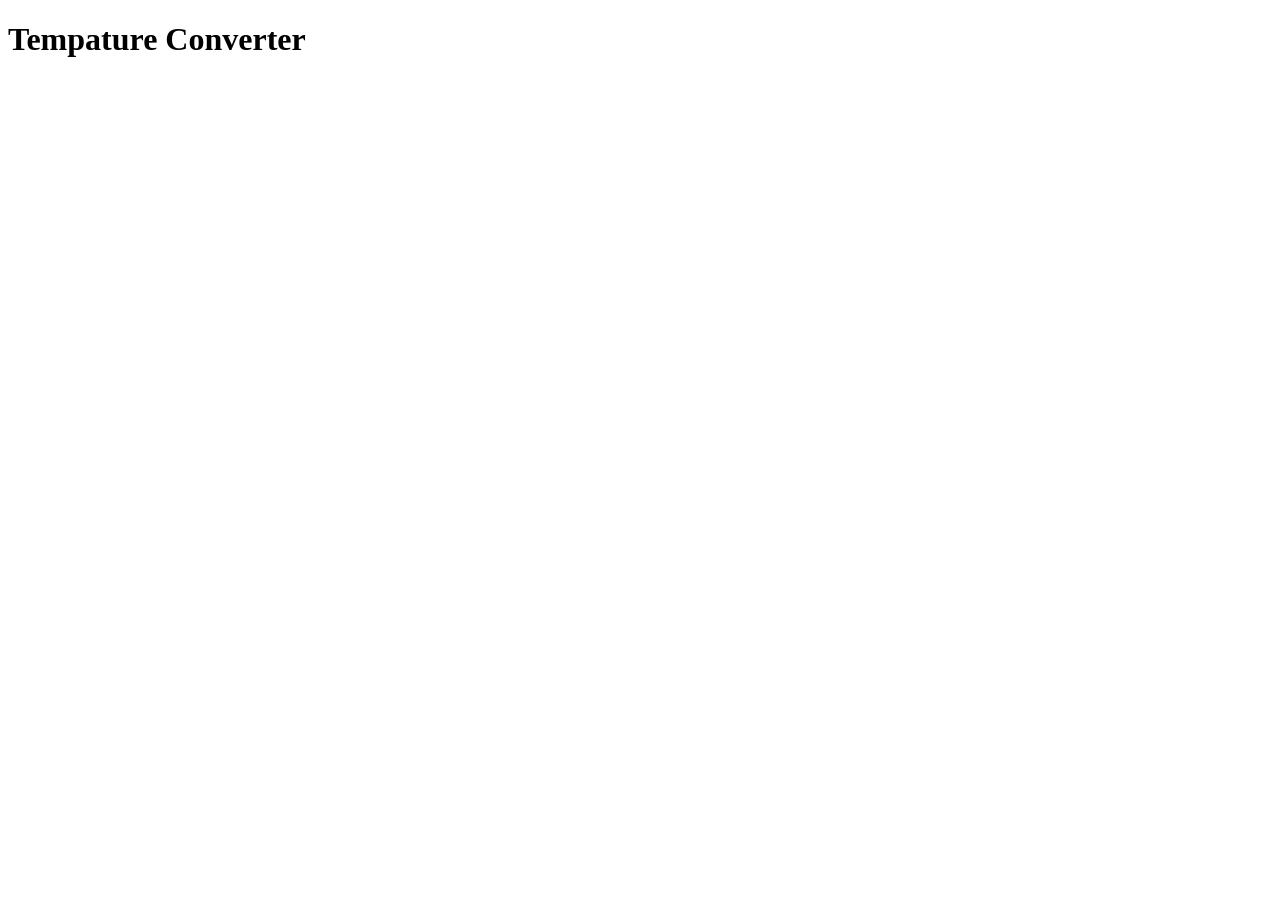
==== assignment3.html @ fb3dbb91 "Setup for Assignment 3" ====
<!DOCTYPE html>

<html>
    <head>
        <meta charset="utf-8">
        <meta http-equiv="X-UA-Compatible" content="IE=edge">
        <title>Temperature Converter</title>
        <meta name="description" content="">
        <meta name="viewport" content="width=device-width, initial-scale=1">
        <link rel="stylesheet" href="assignment3.css">
        <link rel="icon" type="image/x-icon" href="image/weather-station.png">
    </head>
    <body>
        <div>
            <h1>Tempature Converter</h1>
        </div>
        
        <script src="scripts/assignment3.js" async defer></script>
    </body>
</html>
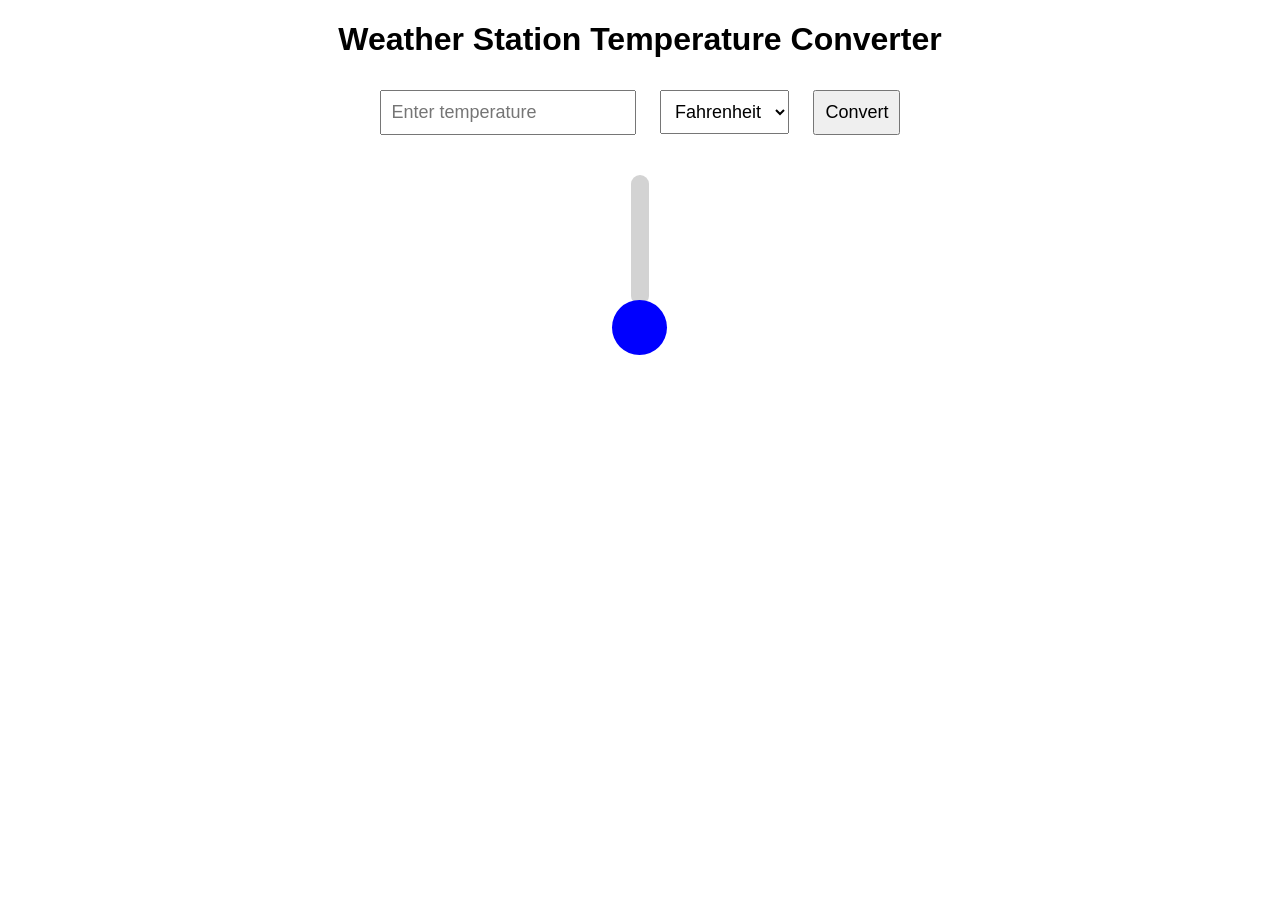
==== commit 80da6eb1: "Assignment 3 Completed" ====
--- a/assignment3.html
+++ b/assignment3.html
@@ -11,10 +11,21 @@
         <link rel="icon" type="image/x-icon" href="image/weather-station.png">
     </head>
     <body>
-        <div>
-            <h1>Tempature Converter</h1>
-        </div>
-        
-        <script src="scripts/assignment3.js" async defer></script>
+        <h1>Weather Station Temperature Converter</h1>
+        <input type="number" class="temperature" placeholder="Enter temperature">
+        <select class="scale">
+        <option value="F">Fahrenheit</option>
+        <option value="C">Celsius</option>
+        </select>
+        <button onclick="convertTemperature()">Convert</button>
+    <div class="thermometer">
+    <div class="tube">
+        <div class="fill"></div>
+    </div>
+    <div class="bulb"></div>
+    </div>
+        <h2 class="result"></h2>
+
+        <script src="scripts/assignment3.js"></script>
     </body>
 </html>
--- a/assignment3.css
+++ b/assignment3.css
@@ -0,0 +1,62 @@
+body{
+    text-align:center;
+    font-family:Arial, sans-serif;
+}
+
+input, select, button{
+    padding:10px;
+    font-size:18px;
+    margin:10px;
+}
+
+.thermometer{
+    width:60px;
+    height:180px;
+    margin:30px auto;
+    position:relative;
+}
+
+.tube{
+    width:18px;
+    height:130px;
+    background:lightgray;
+    border-radius:20px;
+    margin:auto;
+    position:relative;
+    overflow:hidden;
+}
+
+.fill{
+    width:100%;
+    height:0%;
+    background:blue;
+    position:absolute;
+    bottom:0;
+}
+
+.bulb{
+    width:55px;
+    height:55px;
+    background:blue;
+    border-radius:50%;
+    position:absolute;
+    bottom:0;
+    left:2px;
+}
+
+.result{
+    font-size:32px;
+    font-weight:bold;
+}
+
+.cold{
+    color:blue;
+}
+
+.comfortable{
+    color:green;
+}
+
+.hot{
+    color:red;
+}
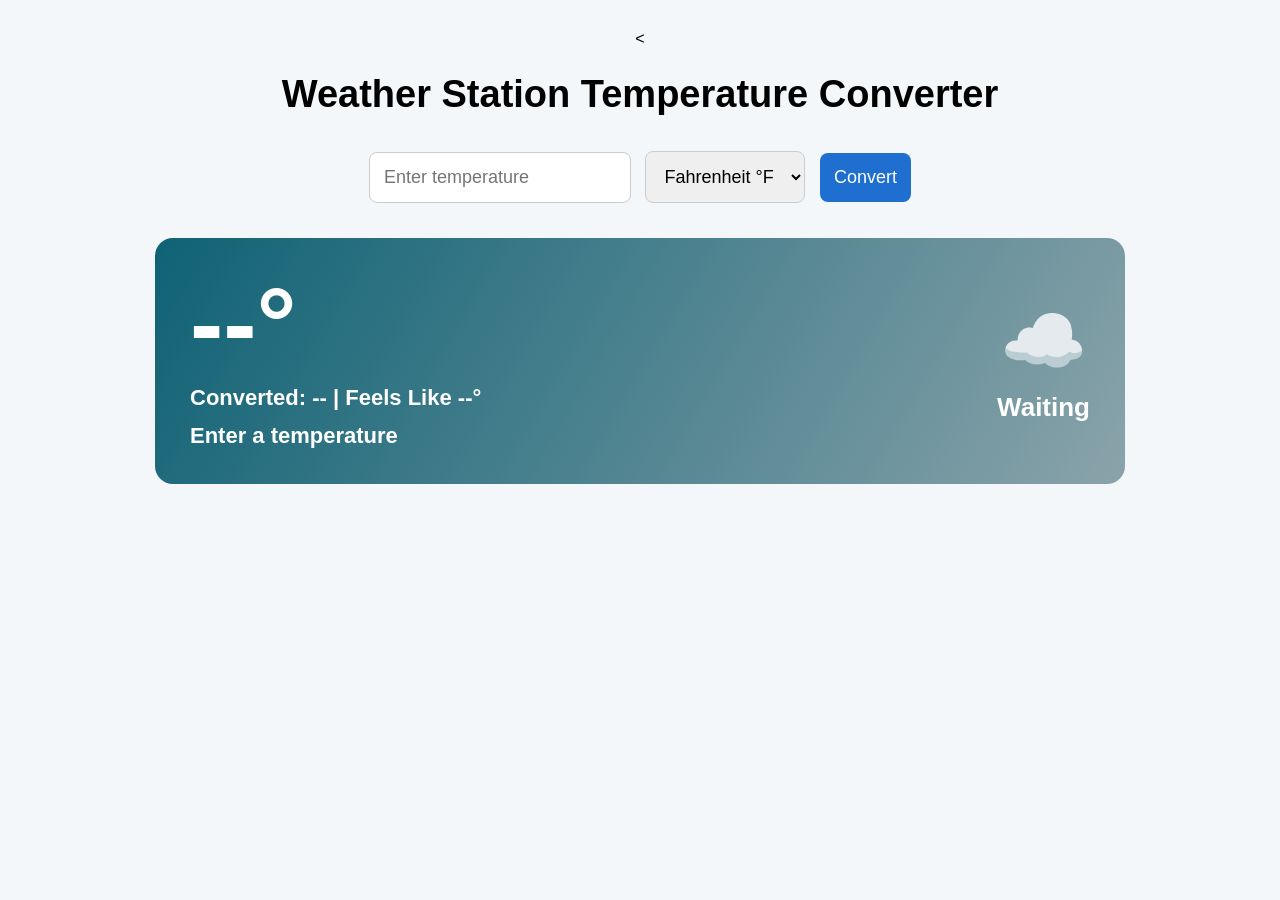
==== commit 19c66028: "Assignment 3 redone" ====
--- a/assignment3.html
+++ b/assignment3.html
@@ -10,21 +10,33 @@
         <link rel="stylesheet" href="assignment3.css">
         <link rel="icon" type="image/x-icon" href="image/weather-station.png">
     </head>
-    <body>
-        <h1>Weather Station Temperature Converter</h1>
+    <<body>
+    <h1>Weather Station Temperature Converter</h1>
+    <div class="controls">
         <input type="number" class="temperature" placeholder="Enter temperature">
         <select class="scale">
-        <option value="F">Fahrenheit</option>
-        <option value="C">Celsius</option>
+            <option value="F">Fahrenheit °F</option>
+            <option value="C">Celsius °C</option>
         </select>
         <button onclick="convertTemperature()">Convert</button>
-    <div class="thermometer">
-    <div class="tube">
-        <div class="fill"></div>
     </div>
-    <div class="bulb"></div>
+    <div class="weather-card">
+        <div class="left-side">
+            <div class="main-temp">--°</div>
+            <div class="details">
+                <span class="converted-temp">Converted: --</span>
+                <span>|</span>
+                <span class="weather-feel">Feels Like --°</span>
+            </div>
+            <div class="details">
+                <span class="weather-level">Enter a temperature</span>
+            </div>
+        </div>
+        <div class="right-side">
+            <div class="weather-icon">☁️</div>
+            <div class="weather-text">Waiting</div>
+        </div>
     </div>
-        <h2 class="result"></h2>
 
         <script src="scripts/assignment3.js"></script>
     </body>
--- a/assignment3.css
+++ b/assignment3.css
@@ -1,62 +1,86 @@
 body{
-    text-align:center;
-    font-family:Arial, sans-serif;
+    font-family: Arial, sans-serif;
+    text-align: center;
+    background: #f4f7fa;
+    margin: 0;
+    padding: 30px;
 }
 
-input, select, button{
-    padding:10px;
-    font-size:18px;
-    margin:10px;
+h1{
+    font-size: 38px;
+    margin-bottom: 30px;
 }
 
-.thermometer{
-    width:60px;
-    height:180px;
-    margin:30px auto;
-    position:relative;
+.controls{
+    margin-bottom: 30px;
 }
 
-.tube{
-    width:18px;
-    height:130px;
-    background:lightgray;
-    border-radius:20px;
-    margin:auto;
-    position:relative;
-    overflow:hidden;
+input,
+select,
+button{
+    padding: 14px;
+    font-size: 18px;
+    margin: 5px;
+    border-radius: 8px;
+    border: 1px solid #ccc;
 }
 
-.fill{
-    width:100%;
-    height:0%;
-    background:blue;
-    position:absolute;
-    bottom:0;
+button{
+    background: #1f6fd1;
+    color: white;
+    border: none;
+    cursor: pointer;
 }
 
-.bulb{
-    width:55px;
-    height:55px;
-    background:blue;
-    border-radius:50%;
-    position:absolute;
-    bottom:0;
-    left:2px;
+.weather-card{
+    max-width: 900px;
+    margin: 0 auto;
+    padding: 35px;
+    border-radius: 18px;
+    color: white;
+    background: linear-gradient(120deg, #0f6275, #8aa3aa);
+    display: flex;
+    justify-content: space-between;
+    align-items: center;
+    text-align: left;
 }
 
-.result{
-    font-size:32px;
-    font-weight:bold;
+.main-temp{
+    font-size: 100px;
+    font-weight: bold;
+    line-height: 1;
 }
 
+.details{
+    font-size: 22px;
+    font-weight: bold;
+    margin-top: 12px;
+}
+
+.right-side{
+    text-align: center;
+}
+
+.weather-icon{
+    font-size: 70px;
+}
+
+.weather-text{
+    font-size: 26px;
+    font-weight: bold;
+    margin-top: 10px;
+}
+
+/* Challenge colors */
+
 .cold{
-    color:blue;
+    color: #59c7ff;
 }
 
 .comfortable{
-    color:green;
+    color: #58ff8b;
 }
 
 .hot{
-    color:red;
+    color: #ff4b3e;
 }
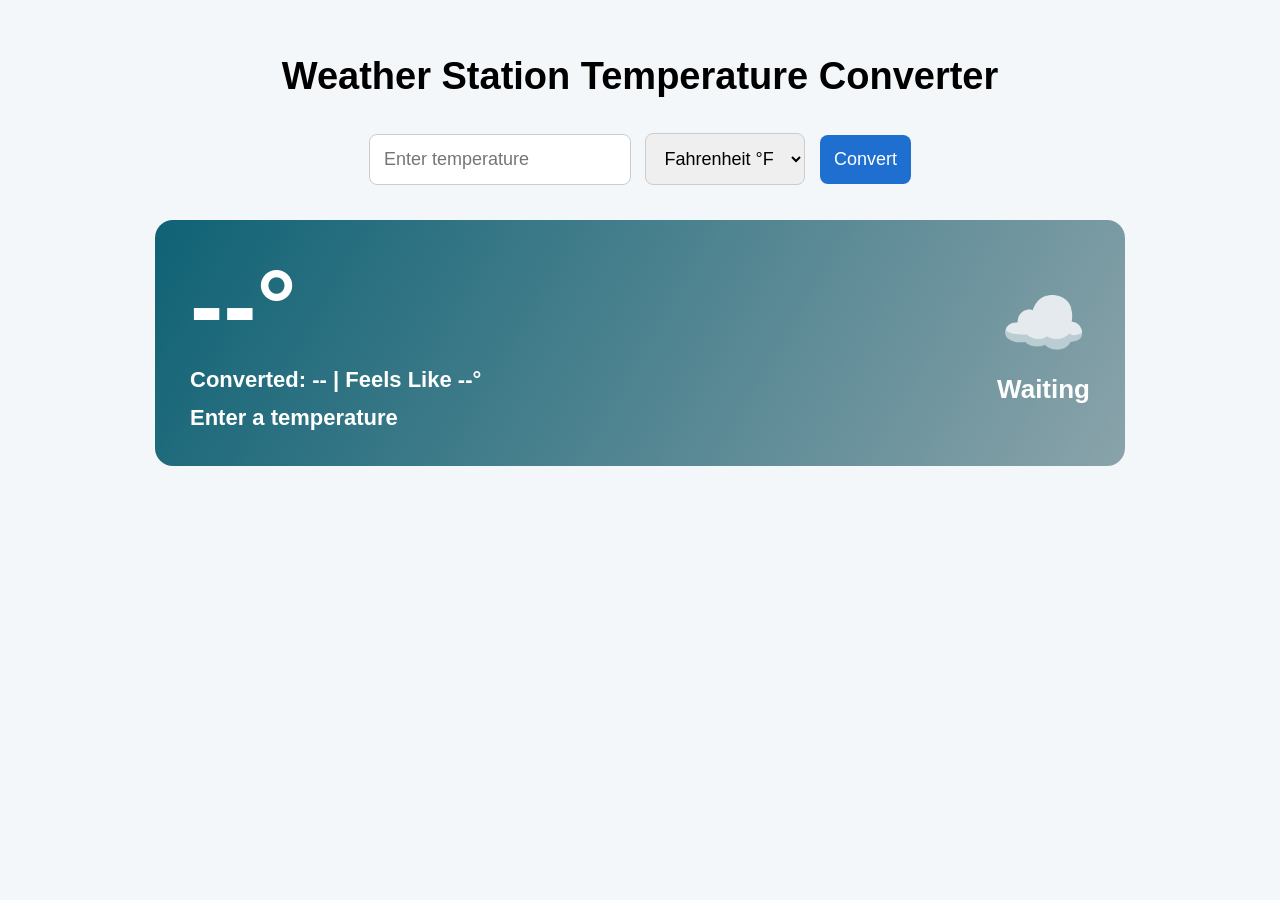
==== commit 04253302: "Small tweak to html code" ====
--- a/assignment3.html
+++ b/assignment3.html
@@ -10,7 +10,7 @@
         <link rel="stylesheet" href="assignment3.css">
         <link rel="icon" type="image/x-icon" href="image/weather-station.png">
     </head>
-    <<body>
+    <body>
     <h1>Weather Station Temperature Converter</h1>
     <div class="controls">
         <input type="number" class="temperature" placeholder="Enter temperature">
